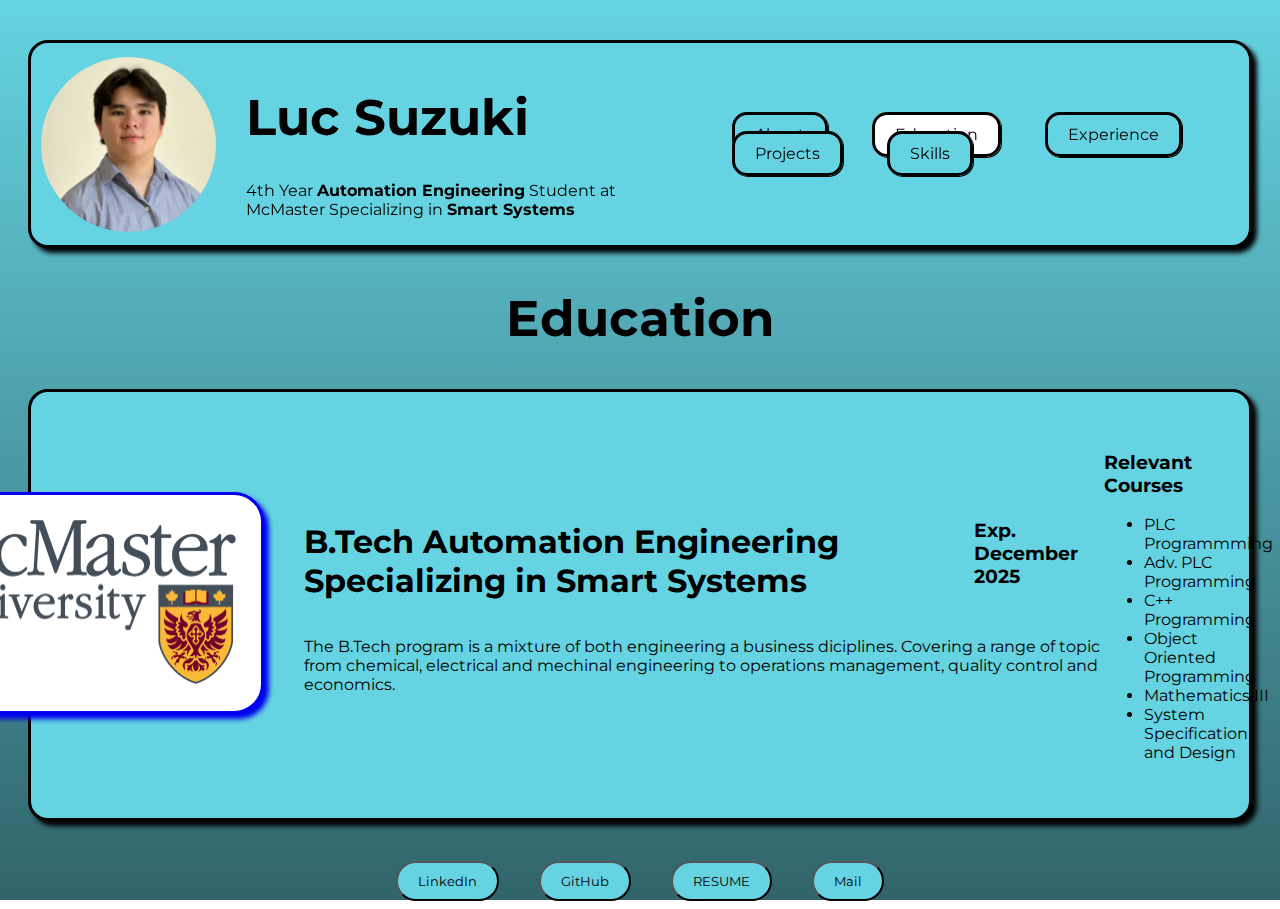
==== education.html @ c21a959c "Initial commit for personal webpage" ====
<!DOCTYPE html>
<html lang="en">
  <!--
SA：I Luc Suzuki, 400332170 certify that this material is my original work.
No other person's work has been used without due acknowledgement.
I have also not made my work available to anyone else.
-->
  <head>
    <title>Luc Suzuki Assignment 1 - Personal Resume</title>
    <link rel="stylesheet" href="styles.css" />
    <link rel="preconnect" href="https://fonts.googleapis.com" />
    <link rel="preconnect" href="https://fonts.gstatic.com" crossorigin />
    <link
      href="https://fonts.googleapis.com/css2?family=Afacad+Flux:wght@100..1000&family=Chakra+Petch:ital,wght@0,300;0,400;0,500;0,600;0,700;1,300;1,400;1,500;1,600;1,700&family=Kumbh+Sans:wght@100..900&family=Montserrat:ital,wght@0,100..900;1,100..900&display=swap"
      rel="stylesheet"
    />
  </head>
  <body>
    <header>
      <div class="nav__name">
        <img src="photos/HeadShot.png" alt="Image" />
        <div>
          <h1 class="nav__nameElement">Luc Suzuki</h1>
          <p>
            4th Year <strong>Automation Engineering</strong> Student at McMaster
            Specializing in <strong>Smart Systems</strong>
          </p>
        </div>
      </div>

      <nav>
        <ul class="nav__links">
          <li><a href="index.html">About</a></li>
          <li><a href="education.html" id="education">Education</a></li>
          <li><a href="experience.html">Experience</a></li>
          <li><a href="projects.html">Projects</a></li>
          <li><a href="skills.html">Skills</a></li>
        </ul>
      </nav>
    </header>

    <h1 class="subtitle">Education</h1>

    <section class="section__container">
      <div class="section__item">
        <div>
          <a href="https://www.peonyvmw.com/"
            ><img src="photos/McMaster_Logo.png"
          /></a>
        </div>
        <div>
          <div class="subtitle_section">
            <h1>B.Tech Automation Engineering Specializing in Smart Systems</h1>
            <h3>Exp. December 2025</h3>
          </div>

          <p>
            The B.Tech program is a mixture of both engineering a business
            diciplines. Covering a range of topic from chemical, electrical and
            mechinal engineering to operations management, quality control and
            economics.
          </p>
        </div>
        <div>
          <h3>Relevant Courses</h3>
          <ul>
            <li>PLC Programmming</li>
            <li>Adv. PLC Programming</li>
            <li>C++ Programming</li>
            <li>Object Oriented Programming</li>
            <li>Mathematics III</li>
            <li>System Specification and Design</li>
          </ul>
        </div>
      </div>
    </section>

    <div class="nav__buttons">
      <a href="https://www.linkedin.com/in/luc-suzuki/"
        ><button>LinkedIn</button></a
      >
      <a href="https://github.com/LucSuzuki11"><button>GitHub</button></a>
      <a href="Resume.pdf"><button>RESUME</button></a>
      <a href="mailto:suzukil@mcmaster.ca"><button>Mail</button></a>
    </div>
  </body>
  <script src="script.js"></script>
</html>
---- styles.css ----
@import url('https://fonts.googleapis.com/css2?family=Montserrat&display=swap');

*{
  font-family: "Montserrat", serif;
}

body{
  background-image: linear-gradient(#65d3e1, #31646b);
  background-attachment: fixed;
}

nav{
  flex-wrap: wrap;
}

header{
  background-color:  #65d3e1;
  border-radius: 20px;
  display: flex;
  justify-content: space-between;
  align-items: center;
  padding: 10px;
  margin: 40px 20px;
  position: sticky;
  top: 0;
  transition: 0.5s;
  box-shadow: 5px 5px 5px;
  overflow: scroll;
  border: solid;
}

header.scrolled{
  background-color: #31646b;
  color: white;
  box-shadow: none;
  border-radius: 0px 0px 20px 20px;
  border: none;
  background: rgba(49, 100, 107, 0.7);
  width: 80%;
  left: 10% 
}

header.scrolled li a{
  background-color: #31646b;
  color: white;
  box-shadow: none;
}

header.scrolled li a:hover{
  background-color: white;
  color: black;
  
}

header.scrolled p{
 display: none;
}


header.scrolled button{
  background-color: white;
}

.subtitle{
  text-align: center;
  font-size: 50px;
}

.nav__name{
  display: flex;
  align-items: center;
}

.nav__name h1{
  font-size: 50px;
}

.nav__name img{
  width: 175px;
  border-radius: 50%;
  margin-right: 30px;
}

.nav__links{
  list-style: none;
}

.nav__links li{
  display: inline-block;
  padding: 0px 20px;
  
}

.nav__links li a{
  transition: all 0.3s ease 0s;
  text-decoration: none;
  color: black;
  padding: 10px 20px;
  border-radius: 15px;
  background-color: #65d3e1;
  border: solid;
  box-shadow: 1px 1px;
}

.nav__links li a:hover{
  background-color: white;
  cursor: pointer;
}

.nav__buttons button{
  padding:  10px 20px;
  border-radius: 201px;
  background-color: #65d3e1;
  transition: 0.3s;
  margin: 0px 20px;

}
.nav__buttons button:hover{
  cursor: pointer;
  font-size: 20px;
}
.nav__buttons {
  justify-content: center;
  align-items: center;
  display: flex;
  height: 30pxpx;

}

section{
  background-color: #65d3e1;
  padding: 40px 30px;
  margin: 40px 20px;
  border-radius: 20px;
  box-shadow: 5px 5px 5px;
  border: solid;
  justify-content: center;
}

.section__item{
  display: flex;
  justify-content: center;
  align-items: center;
}

.section__item p{
  width: 800px;

}

#about__me{
  text-align: center;
}

.section__item div:last-child{
  margin-left: auto;
  margin-right: 100px;
  width: 300px;
}

.section__item img{
  background-color: white;
  border: solid;
  padding: 25px;
  box-shadow: 5px 5px 5px;
  border-radius: 30px;
  margin-right: 40px;
  width: 300px;
}

.subtitle_section{
  display: flex;
  justify-content: space-between;
  width: 800px;
}

.temp{
  display: flex;
  align-items: center;
  justify-content: center;
}

#logos img{
  width: 150px;
}

#education{
  background-color: white;
  color: black;
  border-color: black;

}

#experience{
  background-color: white;
  color: black;
  border-color: black;

}

#about{
  background-color: white;
  color: black;
  border-color: black;

}

#projects{
  background-color: white;
  color: black;
  border-color: black;

}

#skills{
  background-color: white;
  color: black;
  border-color: black;

}
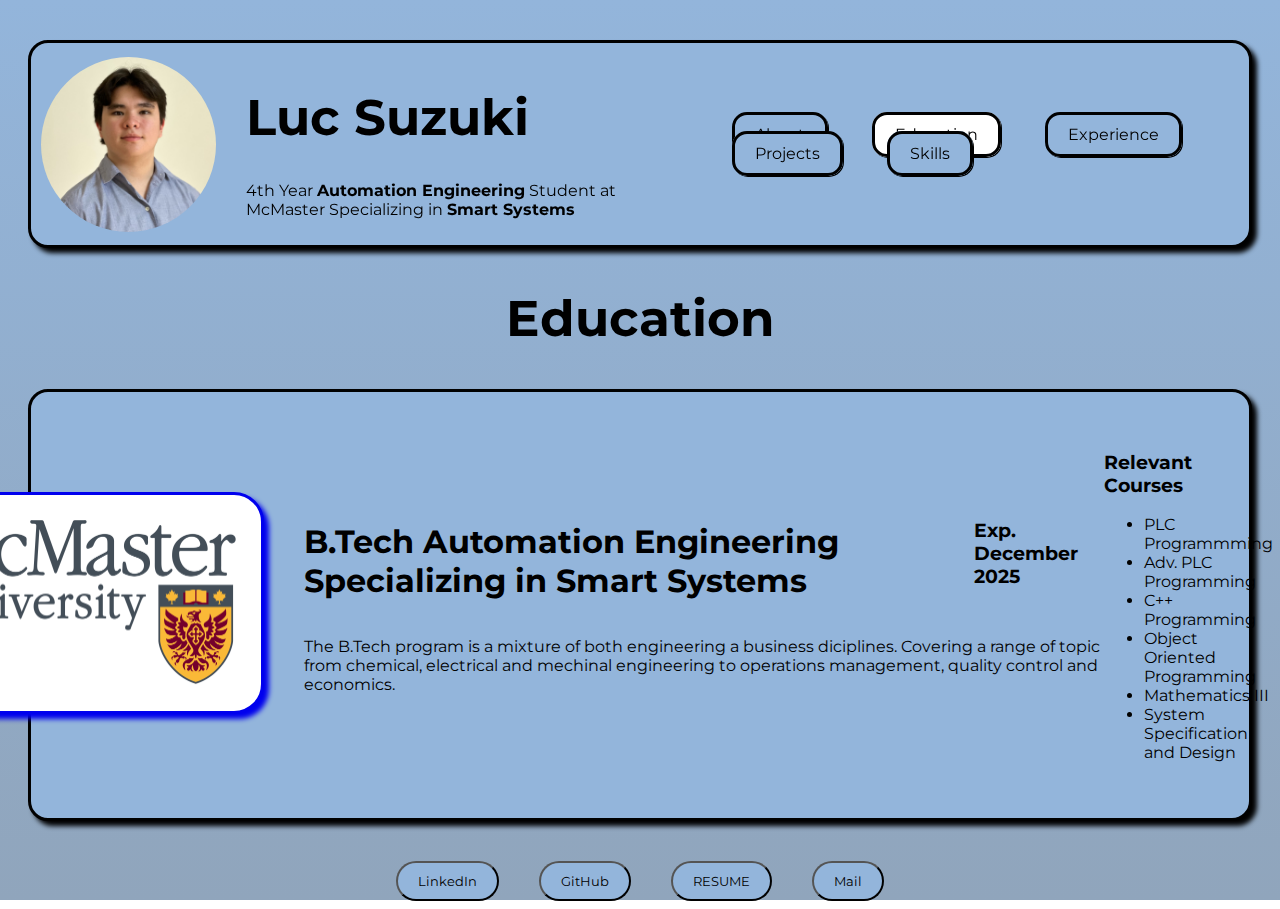
==== commit 119b27de: "Added Links for education and projects + colour change" ====
--- a/education.html
+++ b/education.html
@@ -44,7 +44,7 @@
     <section class="section__container">
       <div class="section__item">
         <div>
-          <a href="https://www.peonyvmw.com/"
+          <a href="https://www.mcmaster.ca/"
             ><img src="photos/McMaster_Logo.png"
           /></a>
         </div>
--- a/styles.css
+++ b/styles.css
@@ -5,7 +5,7 @@
 }
 
 body{
-  background-image: linear-gradient(#65d3e1, #31646b);
+  background-image: linear-gradient(#93b5db, #90A5BC);
   background-attachment: fixed;
 }
 
@@ -14,7 +14,7 @@
 }
 
 header{
-  background-color:  #65d3e1;
+  background-color:  #93b5db;
   border-radius: 20px;
   display: flex;
   justify-content: space-between;
@@ -30,7 +30,7 @@
 }
 
 header.scrolled{
-  background-color: #31646b;
+  background-color: #90A5BC;
   color: white;
   box-shadow: none;
   border-radius: 0px 0px 20px 20px;
@@ -41,7 +41,7 @@
 }
 
 header.scrolled li a{
-  background-color: #31646b;
+  background-color: #90A5BC;
   color: white;
   box-shadow: none;
 }
@@ -97,7 +97,7 @@
   color: black;
   padding: 10px 20px;
   border-radius: 15px;
-  background-color: #65d3e1;
+  background-color: #93b5db;
   border: solid;
   box-shadow: 1px 1px;
 }
@@ -110,7 +110,7 @@
 .nav__buttons button{
   padding:  10px 20px;
   border-radius: 201px;
-  background-color: #65d3e1;
+  background-color: #93b5db;
   transition: 0.3s;
   margin: 0px 20px;
 
@@ -128,7 +128,7 @@
 }
 
 section{
-  background-color: #65d3e1;
+  background-color: #93b5db;
   padding: 40px 30px;
   margin: 40px 20px;
   border-radius: 20px;
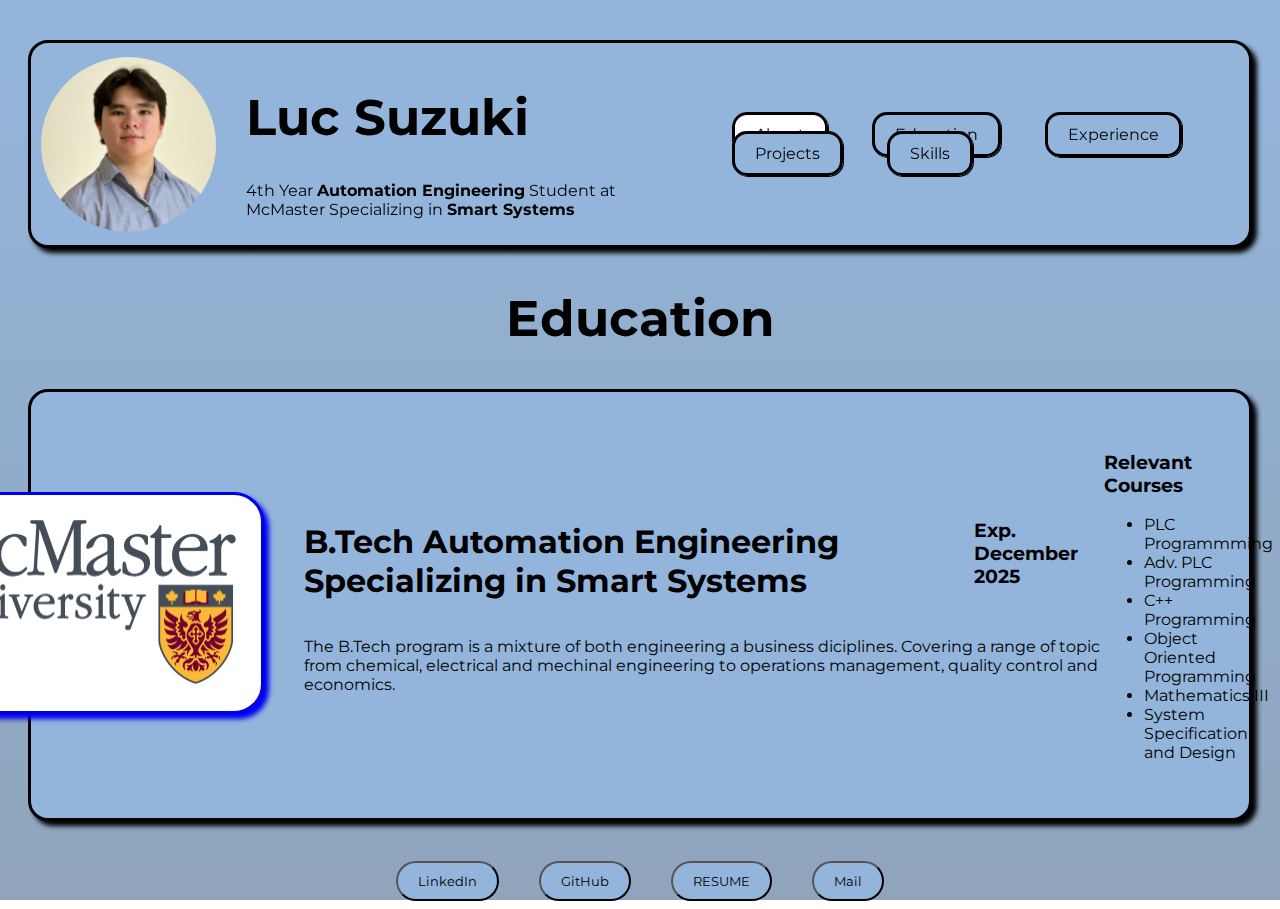
==== commit 2f118ec8: "Organized files" ====
--- a/education.html
+++ b/education.html
@@ -7,7 +7,7 @@
 -->
   <head>
     <title>Luc Suzuki Assignment 1 - Personal Resume</title>
-    <link rel="stylesheet" href="styles.css" />
+    <link rel="stylesheet" href="styles.css">
     <link rel="preconnect" href="https://fonts.googleapis.com" />
     <link rel="preconnect" href="https://fonts.gstatic.com" crossorigin />
     <link
@@ -30,8 +30,8 @@
 
       <nav>
         <ul class="nav__links">
-          <li><a href="index.html">About</a></li>
-          <li><a href="education.html" id="education">Education</a></li>
+          <li><a href="index.html" id="about">About</a></li>
+          <li><a href="education.html">Education</a></li>
           <li><a href="experience.html">Experience</a></li>
           <li><a href="projects.html">Projects</a></li>
           <li><a href="skills.html">Skills</a></li>
@@ -80,7 +80,7 @@
         ><button>LinkedIn</button></a
       >
       <a href="https://github.com/LucSuzuki11"><button>GitHub</button></a>
-      <a href="Resume.pdf"><button>RESUME</button></a>
+      <a href="reports/Resume.pdf"><button>RESUME</button></a>
       <a href="mailto:suzukil@mcmaster.ca"><button>Mail</button></a>
     </div>
   </body>
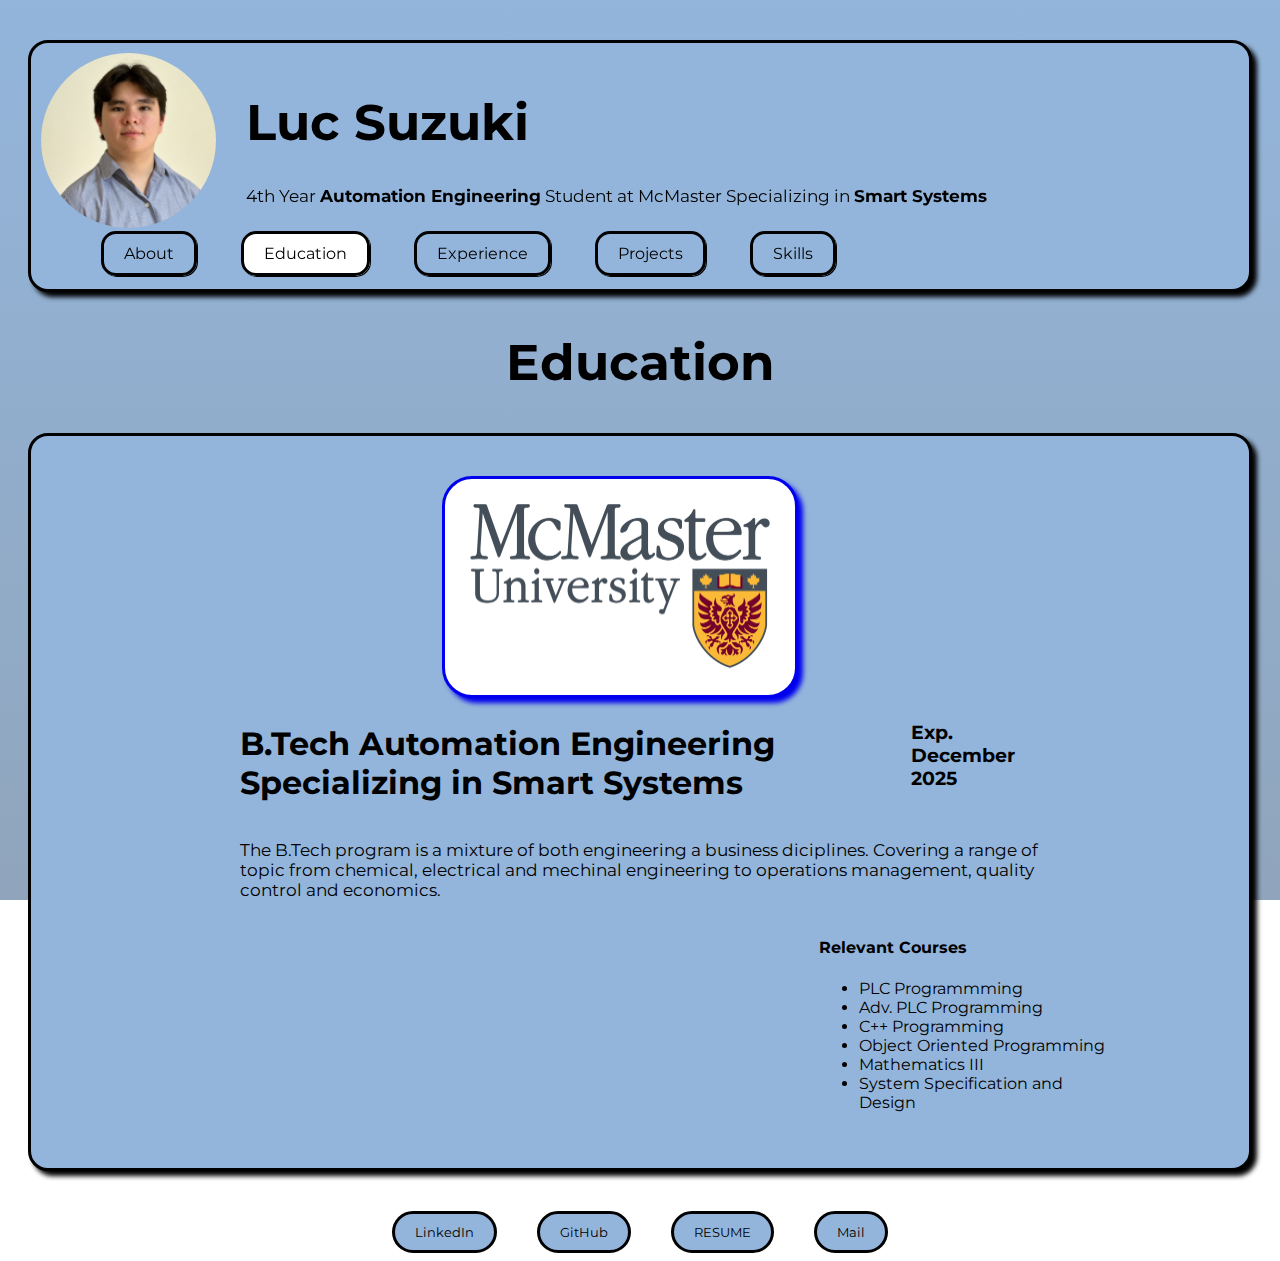
==== commit 35bc9fa4: "Adjusted the resizing" ====
--- a/education.html
+++ b/education.html
@@ -30,8 +30,8 @@
 
       <nav>
         <ul class="nav__links">
-          <li><a href="index.html" id="about">About</a></li>
-          <li><a href="education.html">Education</a></li>
+          <li><a href="index.html">About</a></li>
+          <li><a href="education.html" id="nav__scrolled__links">Education</a></li>
           <li><a href="experience.html">Experience</a></li>
           <li><a href="projects.html">Projects</a></li>
           <li><a href="skills.html">Skills</a></li>
@@ -62,7 +62,7 @@
           </p>
         </div>
         <div>
-          <h3>Relevant Courses</h3>
+          <h4>Relevant Courses</h4>
           <ul>
             <li>PLC Programmming</li>
             <li>Adv. PLC Programming</li>
--- a/styles.css
+++ b/styles.css
@@ -7,6 +7,10 @@
 body{
   background-image: linear-gradient(#93b5db, #90A5BC);
   background-attachment: fixed;
+}
+
+p{
+font-size: 17px;
 }
 
 nav{
@@ -27,6 +31,7 @@
   box-shadow: 5px 5px 5px;
   overflow: scroll;
   border: solid;
+  flex-wrap: wrap;
 }
 
 header.scrolled{
@@ -38,12 +43,14 @@
   background: rgba(49, 100, 107, 0.7);
   width: 80%;
   left: 10% 
+  
 }
 
 header.scrolled li a{
   background-color: #90A5BC;
   color: white;
   box-shadow: none;
+  
 }
 
 header.scrolled li a:hover{
@@ -83,6 +90,7 @@
 
 .nav__links{
   list-style: none;
+  flex-wrap: wrap;
 }
 
 .nav__links li{
@@ -100,6 +108,7 @@
   background-color: #93b5db;
   border: solid;
   box-shadow: 1px 1px;
+  margin: 10px 0px;
 }
 
 .nav__links li a:hover{
@@ -113,6 +122,7 @@
   background-color: #93b5db;
   transition: 0.3s;
   margin: 0px 20px;
+  border: solid;
 
 }
 .nav__buttons button:hover{
@@ -141,11 +151,11 @@
   display: flex;
   justify-content: center;
   align-items: center;
+  flex-wrap: wrap;
 }
 
 .section__item p{
   width: 800px;
-
 }
 
 #about__me{
@@ -184,41 +194,84 @@
   width: 150px;
 }
 
-#education{
+#nav__scrolled__links{
   background-color: white;
   color: black;
   border-color: black;
 
 }
 
-#experience{
-  background-color: white;
-  color: black;
-  border-color: black;
-
-}
-
-#about{
-  background-color: white;
-  color: black;
-  border-color: black;
-
-}
-
-#projects{
-  background-color: white;
-  color: black;
-  border-color: black;
-
-}
-
-#skills{
-  background-color: white;
-  color: black;
-  border-color: black;
-
-}
-
-
-
-
+@media (max-width: 1000px){
+  
+  .nav__buttons{
+    flex-wrap: wrap;
+  }
+
+  .nav__links li {
+    flex-wrap: wrap;
+    height: 45px;
+    margin: 5px 0px;
+  }
+
+  .nav__links li a{
+    border: solid;
+    margin: 0px 0px;
+  }
+
+  header{
+    text-align: center;
+    flex-wrap: nowrap;
+  }
+
+  header img{
+    display: none;
+  }
+
+ .nav__nameElement{
+  justify-content: center;
+  margin-right: 10px;
+ }
+
+ .section__item{
+  display: flex;
+  align-items: center;
+  justify-content: center;
+
+ }
+
+ .section__item img{
+  width: 150px;
+ }
+
+ .section__item h3{
+  display: none;
+ }
+
+ .section__item p{
+
+  width: 75vw;
+  text-align: center;
+ }
+
+ #skills{
+  align-items: center;
+  justify-content: center;
+  text-align: center;
+  margin-left: 50px;
+ }
+ .subtitle_section{
+  display: flex;
+  text-align: left;
+  width: 50vw;
+
+}
+
+
+
+  
+}
+
+
+
+
+
